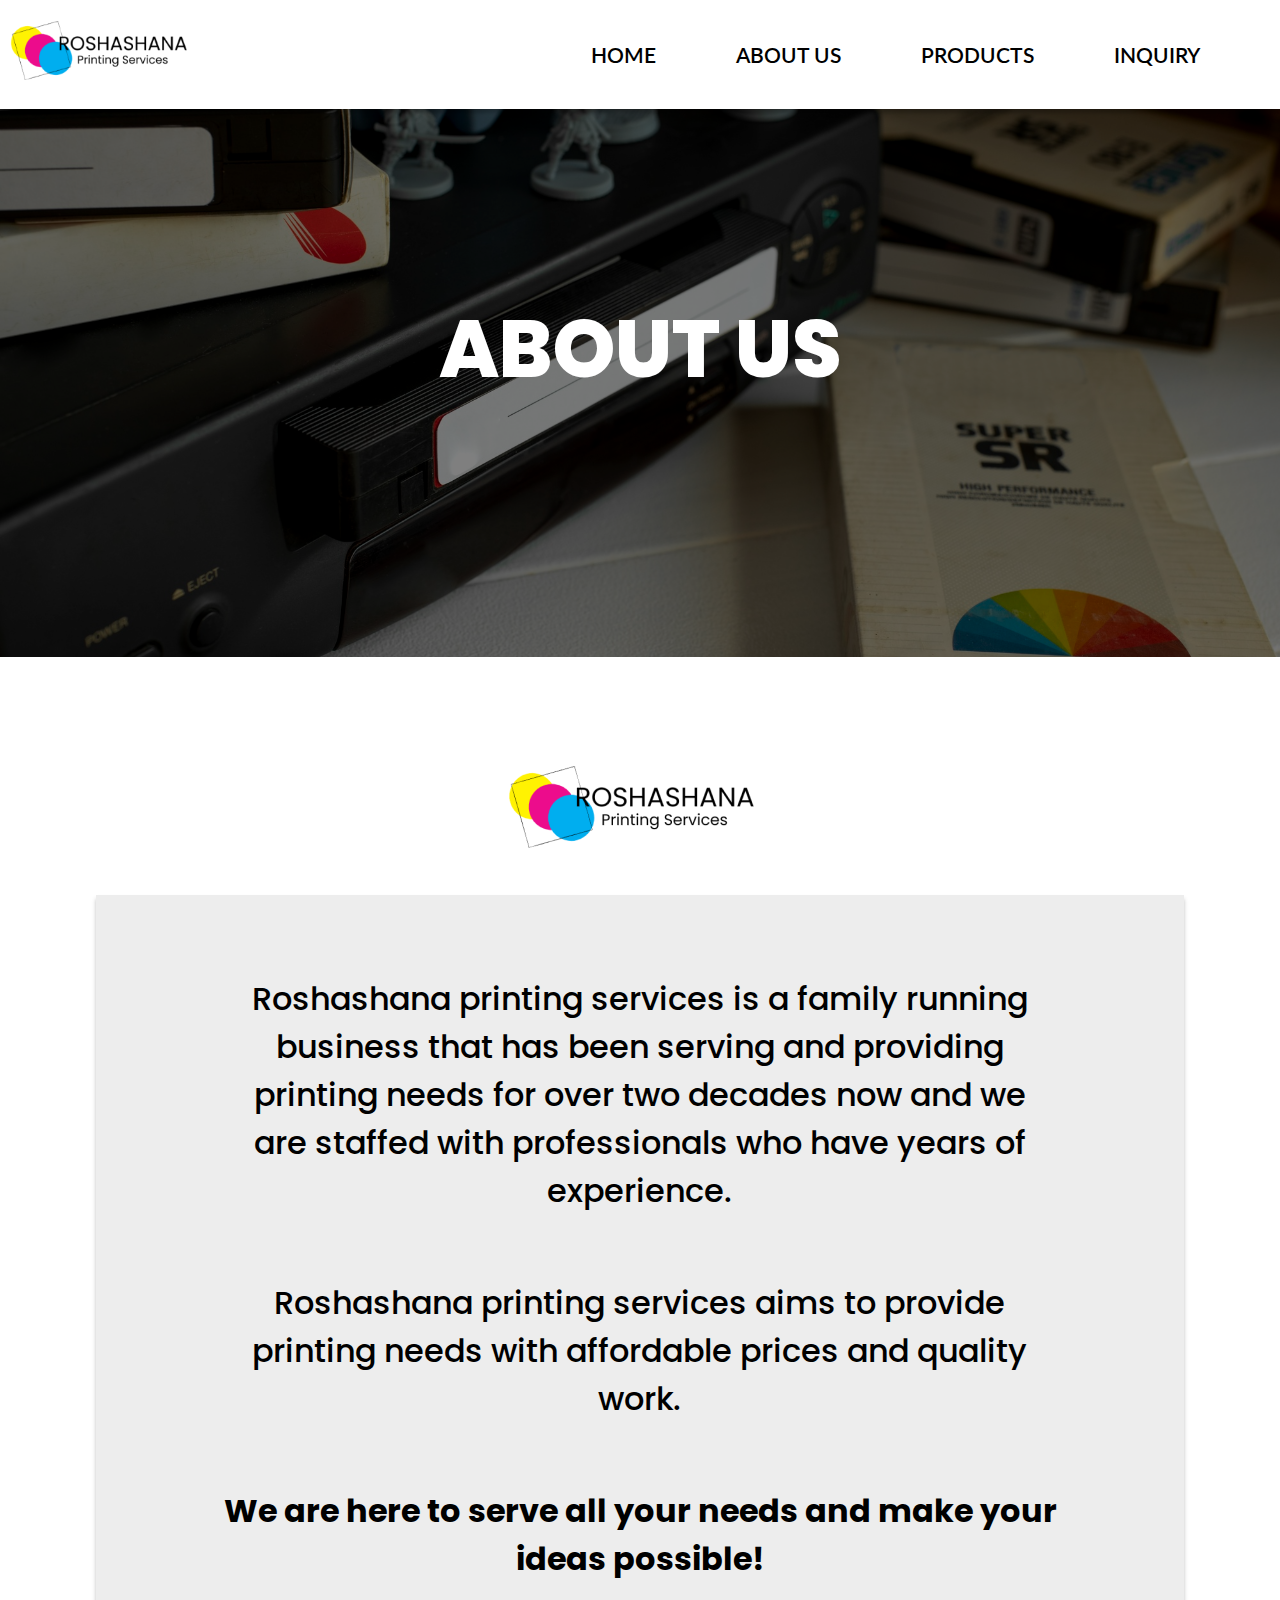
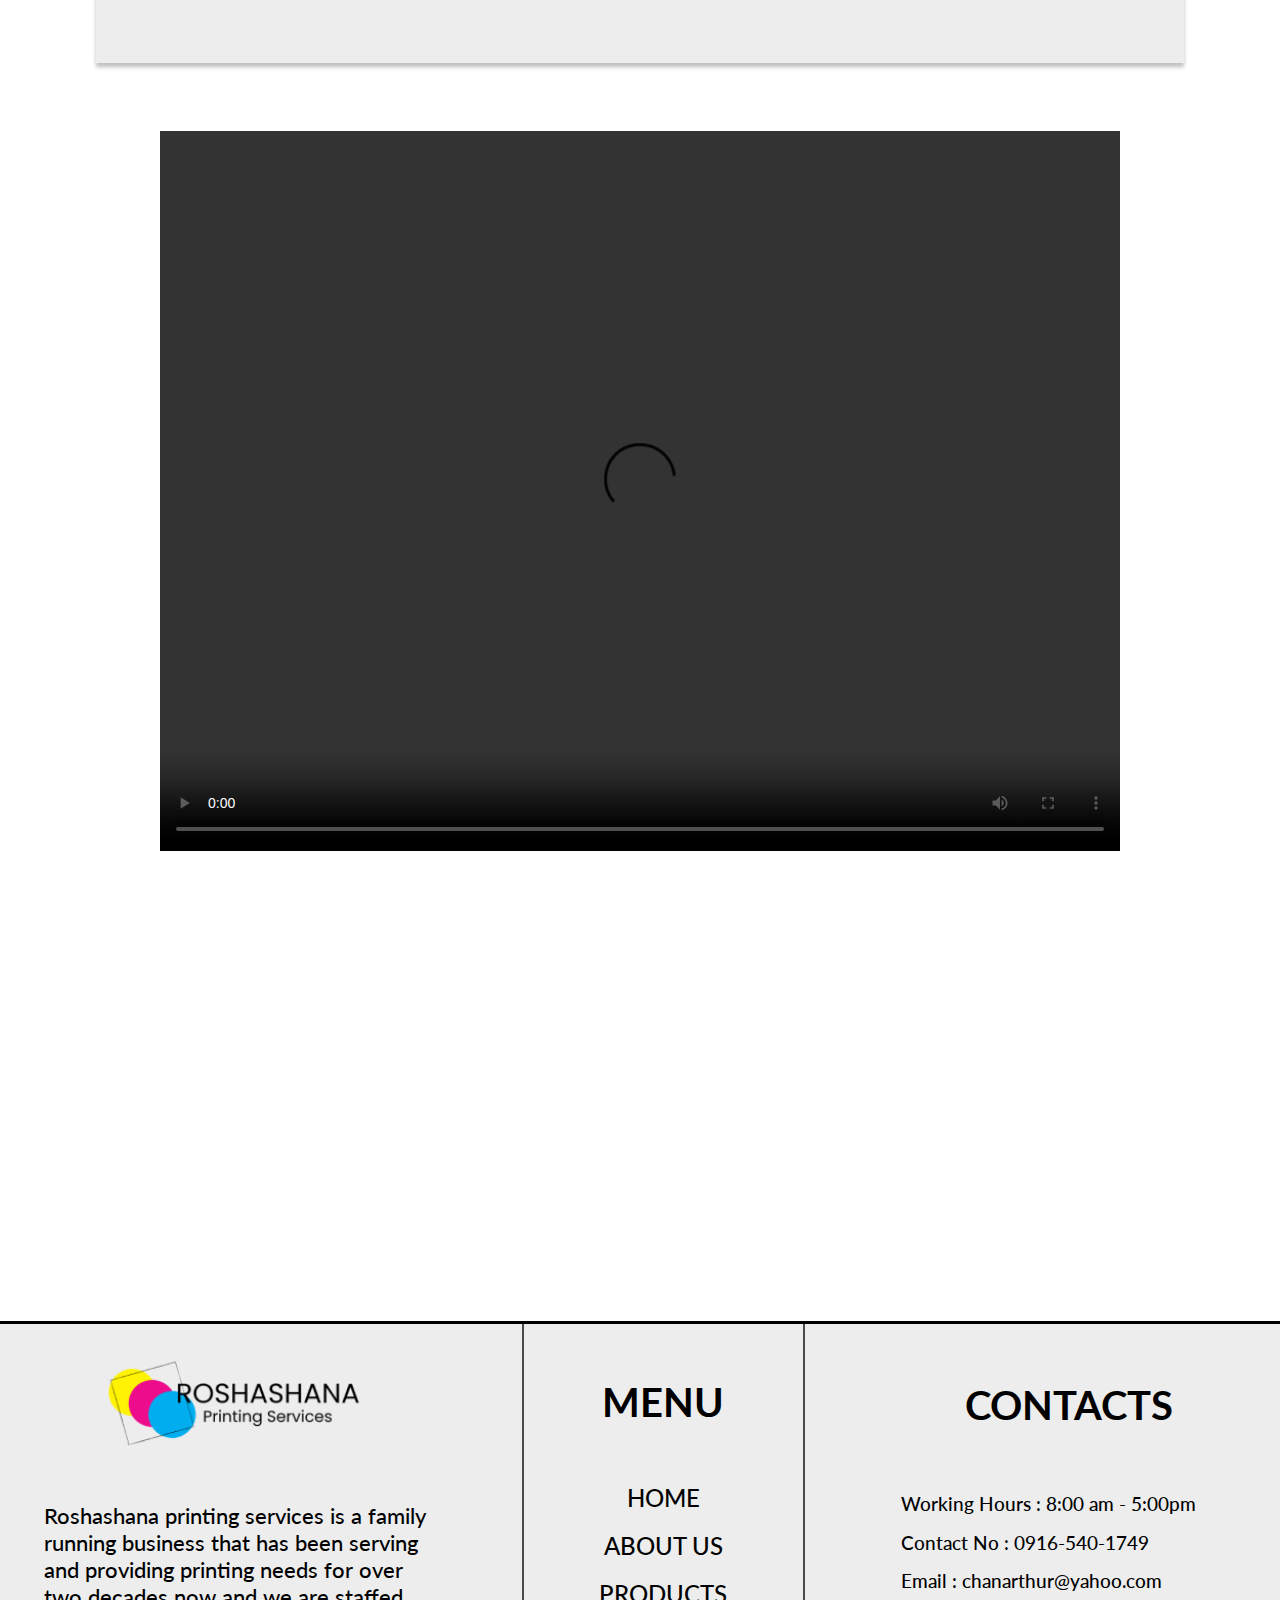
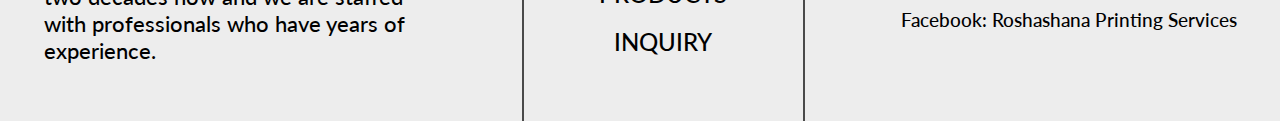
==== about.html @ 3abd0d21 "Add files via upload" ====
<!DOCTYPE html>
<html lang="en">
<head>
  <meta charset="UTF-8">
    <meta name="viewport" content="width=device-width, initial-scale=1.0">
    <title>About Us</title>
    <link rel="preconnect" href="https://fonts.googleapis.com">
    <link rel="preconnect" href="https://fonts.gstatic.com" crossorigin>
    <link href="https://fonts.googleapis.com/css2?family=Poppins:ital,wght@0,400;0,500;0,600;0,700;0,800;1,400;1,500;1,600;1,700&display=swap" rel="stylesheet">
    <link rel="preconnect" href="https://fonts.googleapis.com">
    <link rel="preconnect" href="https://fonts.gstatic.com" crossorigin>
    <link href="https://fonts.googleapis.com/css2?family=Lato:ital,wght@0,400;0,700;1,400&display=swap" rel="stylesheet">
    <link rel="stylesheet" href="styles/general.css">
    <link rel="stylesheet" href="styles/navbar.css">
    <link rel="stylesheet" href="styles/header.css">
    <link rel="stylesheet" href="styles/footer.css">
    <link rel="stylesheet" href="styles/about.css">
    <script src="script/script.js"></script>
</head>
<body>
    <!-- Existing Navbar -->
  <div id="navbar">
    <img src="images/logo.png" class="logo">
    <nav>
      <a href="index.html"> HOME </a>
      <a href="about.html"> ABOUT US </a>
      <a href="products.html"> PRODUCTS </a>
      <a href="inquiry.html"> INQUIRY </a>
    </nav>
  </div>

  <div id="navbar-mobile">
    <div class="mobile-container">
      <img src="images/logo.png" class="logo">
      <div class="hamburger-menu" onclick="toggleMobileMenu()">
        <div class="bar"></div>
        <div class="bar"></div>
        <div class="bar"></div>
      </div>
    </div>
    <nav class="mobile-nav">
      <a href="index.html"> HOME </a>
      <a href="about.html"> ABOUT US </a>
      <a href="products.html"> PRODUCTS </a>
      <a href="inquiry.html"> INQUIRY </a>
    </nav>
  </div>
  

  <!--Header Image-->
  <header>
    <div class="center-container">
      <h1 class="header-text header-solo">ABOUT US</h1>
    </div>
    <img src="images/header.png" id="header-img" alt="Header Image">
  </header>

  <section id="main-section">
    <section id="logo-section">
      <img src="images/logo.png" alt="Roshashana printing services logo">
    </section>

    <section id="description-section">
      <p>
        Roshashana printing services is a family running business 
        that has been serving and providing printing needs
        for over two decades now and we are staffed with 
        professionals who have years of experience.
      </p>
  
      <p>
        Roshashana printing services aims to provide 
        printing needs with affordable prices and quality work.
      </p>
  
      <h3> We are here to serve all your needs and make your ideas possible! </h3>
    </section>
  </section>

  <section class="media">
    <video controls width="400" height="300">
      <source src="media/roshashana-printing-service.mp4" type="video/mp4">
    </video>
  </section>

  <footer>
    <div class="column-one">
      <img src="images/logo.png" alt="Roshashana Printing Services Logo">
      <p>
        Roshashana printing services is a family running business that has been 
        serving and providing printing needs for over two decades now and we are 
        staffed with professionals who have years of experience.
      </p>
    </div>
    <div class="column-two">
      <h3>MENU</h3>
      <div class="footer-nav">
        <a href="index.html"> HOME </a>
        <a href="about.html"> ABOUT US </a>
        <a href="products.html"> PRODUCTS </a>
        <a href="inquiry.html"> INQUIRY </a>
      </div>
    </div>
      <div class="column-three">
        <h3>CONTACTS</h3>
        <div class="contacts-container">
          <p>Working Hours : 8:00 am - 5:00pm</p>
          <p>Contact No : <a href="tel:09165401749" target="_blank">0916-540-1749</a></p>
          <p>Email : <a href="mailto:chanarthur@yahoo.com" target="_blank">chanarthur@yahoo.com</a></p>
          <p>Facebook: <a href="https://www.facebook.com/profile.php?id=100064178760776" target="_blank">Roshashana Printing Services</a></p>
        </div>
      </div>
  </footer>
---- styles/general.css ----
:root {
  --white: #fff;
  --black: #000;
  --gray: #ededed;
  --lightblue: #00AEEF;
  --darkyellow: #F9C706;
  --pink: #EC0C8C;
  --semi-transparent-black: rgba(0, 0, 0, 0.5);
  --shadow-color: rgba(0, 0, 0, 0.25);
}

* {
  margin: 0;
  padding: 0;
  box-sizing: border-box;
  
}

body {
  font-family: Poppins;
}

h1 {
  font-weight: 800;
  font-size: 5em;
}

h2 {
  font-size: 4em;
  font-weight: 800;
  text-align: center;
}

h3 {
  font-size: 2.5em;
  font-weight: 700;
}

p {
  font-weight: 500;
}

img {
  object-fit: contain;
}

/* For centering container/div */
.center-container {
  display: flex;
  flex-direction: column;
  align-items: center;
  row-gap: 3em; 
}

section a {
  color: var(--lightblue);
  text-decoration: none;
}

/* To be continue */
section a:hover {
  text-decoration: underline;
  
}
---- styles/navbar.css ----
/* Existing Navbar */
#navbar {
  display: flex;
  align-items: center;
  background-color: #fff;
  box-shadow: 0px 4px 4px 0px var(--shadow-color);
  position: relative;
  z-index: 1;
}

.logo {
  width: 210px;
}

nav {
  display: flex;
  justify-content: flex-end;
  flex: 1;
  column-gap: 5em;
  margin-right: 5em;
}

nav a {
  color: #000;
  font-family: Lato;
  font-size: 1.3em;
  font-style: normal;
  font-weight: 600;
  text-decoration: none;
}

nav a:hover {
  transform: scale(1.2);
}

/* Mobile Navbar */
#navbar-mobile {
  display: none;
}

#navbar-mobile .mobile-container {
  display: flex;
  align-items: center;
  justify-content: space-between;
  padding: 1em;
  background-color: #fff;
  box-shadow: 0px 4px 4px 0px var(--shadow-color);
}

#navbar-mobile .logo {
  width: 150px;
}

.hamburger-menu {
  display: none;
  flex-direction: column;
  cursor: pointer;
}

.hamburger-menu .bar {
  width: 25px;
  height: 3px;
  background-color: #000;
  margin: 4px 0;
  transition: 0.4s;
}

.mobile-nav {
  display: none;
  flex-direction: column;
  background-color: #fff;
  position: absolute;
  top: 100px; /* Increase this value as needed */
  width: 100%;
  box-shadow: 0px 2px 5px rgba(0, 0, 0, 0.1);
  z-index: 999;
}



.mobile-nav a {
  padding: 1em; /* Increase if necessary */
  text-align: center;
  font-size: 1.2em;
  text-decoration: none;
  color: #000;
  border-bottom: 1px solid #ddd; /* Add a bottom border for separation */
}

.mobile-nav a:hover {
  background-color: #f0f0f0; /* Highlight on hover */
}


@media screen and (max-width: 1000px) {
  .logo {
    width: 170px;
  }

  nav {
    column-gap: 4em;
    margin-right: 2em;
  }
}

@media screen and (max-width: 830px) {
  .logo {
    width: 150px;
  }

  nav {
    column-gap: 3em;
    margin-right: 1.7em;
  }

  nav a {
    font-size: 1.2em;
  }
}

@media screen and (max-width: 750px) {
  /* Hide desktop navbar, show mobile navbar */
  #navbar {
    display: none;
  }

  #navbar-mobile {
    display: block;
    position: fixed;
    top: 0;
    width: 100%;
    z-index: 1000;
  }

  /* Show hamburger menu */
  .hamburger-menu {
    display: flex;
  }

  /* When the menu is active */
  .mobile-nav-active {
    display: flex !important;
    z-index: 999;
  }
}
---- styles/header.css ----
/*Header Image*/
.index-header-solo {
  display: none;
}

header {
  position: relative;
  width: 100%;
  height: 548px; /* Set the height to match the content */
  overflow: hidden;
}

/* For black background rectangle */
header::before {
  content: '';
  position: absolute;
  top: 0;
  left: 0;
  width: 100%;
  height: 100%;
  background-color: var(--semi-transparent-black); /* Semi-transparent black */
  z-index: 1; /* Behind the text and image */
}

/* Text styles */
.header-text, .sub-header-text {
  position: absolute;
  color: var(--white);
  z-index: 2; 
}

.header-text {
  top: 90px;
}

.header-solo {
  top: 180px;
}

.tab-space {
  margin-left: 0.5em;
}

.sub-header-text {
  font-size: 3em;
  top: 350px;
}

/* Header image styling */
#header-img {
  position: relative;
  height: 100%;
  width: 100%;
  object-fit: cover;
  z-index: 0; /* Main image is behind everything */
}

@media screen and (max-width: 985px) {
  header {
    height: 480px;
  }
  .header-text {
    font-size: 4em;
  }

  .sub-header-text {
    font-size: 2.7em;
    top: 320px;
  }
}

@media screen and (max-width: 770px) {
  .header-text {
    font-size: 3.5em;
  }
}

@media screen and (max-width: 690px) {
  .header-text {
    font-size: 3em;
  }

  .sub-header-text {
    font-size: 2.3em;
  }
}

@media screen and (max-width: 750px) {
  .index-header .header-text {
    top: 190px;
  }
}
---- styles/footer.css ----
footer {
  margin-top: 50vh;
  display: flex;
  align-items: stretch; /* Added to ensure all columns have equal height */
  justify-content: space-evenly; 
  font-family: Lato;
  background-color: var(--gray);
  border-top: 3px solid var(--black);
  min-height: 400px; /* Added to ensure footer has enough height */
  overflow: hidden;
}

footer a, .column-three p {
  line-height: 2em;
}

footer a {
  display: flex;
  flex-direction: column;
  align-items: center;
  color: #000;
  font-family: Lato;
  font-size: 1.5em;
  font-style: normal;
  font-weight: 500;
  text-decoration: none;
}

footer a:hover {
  color: var(--lightblue);
  text-decoration: underline;
}

footer span {
  font-weight: 700;
}

.column-one, .column-two, .column-three {
  display: flex;
  flex-direction: column;
  align-items: center;
  justify-content: center;
}
.column-one {
  width: 480px;
  row-gap: 1em;
  padding-bottom: 3em;
  padding-right: 5em;
  border-right: 2px solid rgb(74, 74, 74);
}

.column-one p {
  font-size: 1.4em;
  font-weight: 500;
}

.column-one img {
  width: 75%;
}

.column-two {
  row-gap: 3em;
  padding: 0 2em;
}

.column-three {
  padding-bottom: 1.5em;
  padding-left: 6em;
  border-left: 2px solid rgb(74, 74, 74);
}

.contacts-container {
  margin-top: 3.5em;
}
.column-three p {
  font-size: 1.2em;
}

.column-three a {
  font-size: 1em;
}

.column-three a {
  display: inline-block;
}

@media screen /*and (min-width: 980)*/ and (max-width: 1170px) {
  .column-one {
    margin-left: 2em;
    padding-bottom: 4em;
  }

  .column-two {
    margin-top: -2em;
    padding-bottom: 1.2em;
  }
  .column-three {
    margin-top: -1.5em;
    margin-right: 1em;
    padding-left: 1.5em;
   
  }
}

@media screen and (max-width: 1078px) {
  .column-one {
    padding-bottom: 6em;

  }

  .column-one img {
    width: 250px;
  }
}

@media screen and (max-width: 979px) {
  .column-one {
    row-gap: 2em;
    padding: 0;
    padding-right: 2em;
    padding-bottom: 10em;
    
  }

  .column-one p {
    font-size: 1.5em;
  }

  .column-three p {
    width: 150px;
  }

  .column-two {
    row-gap: 6em;
    padding-top: 1.7em;
  }
  .footer-nav {
    display: flex;
    flex-direction: column;
    row-gap: 1.5em;
  }

  .column-three {
    padding-top: 4em;
    margin-right: 3em;

  }
}

@media screen and (max-width: 888px) {
  footer h3 {
    font-size: 2em;
    font-weight: 600;
  }
  .column-one {
    padding-right: 1em;
    row-gap: 2em;
    padding-bottom: 11em;
  }

  .column-one img {
    width: 250px;
  }

  .column-one p {
    font-size: 1.2em;
  }

  .column-two {
    padding-right: 0;
    margin-right: 0;
  }
  .column-three {
    padding-left: 0;
    margin-left: 2em;
    margin-right: 6em;
  }
  .column-three h3 {
    padding-left: 0.5em;
  }

  .contacts-container {
    padding-left: 1em;
  }
} 

@media screen and (max-width: 793px) {
  .column-one {
    padding-bottom: 15em;
  }
  .column-two, .column-three {
    padding-bottom: 5em;
  }

  .column-three {
    padding-left: 0.5em;
  }
}

/* mobile below footer */
@media screen and (max-width: 733px) {
  .column-one, .column-two {
    display: none;
  }
  .column-three p {
    width: 500px;
    margin: 0 auto;
  }

  .column-three {
    border-left: none;
    padding-top: 2em;
    margin-top: 0;
  }

  .column-three h3 {
    font-size: 2.5em;
  }

  .column-three p {
    font-size: 1.5em;
  }

  @media screen and (max-width: 520px) {
    .column-three {
      margin: 0;
    }

    .column-three h3 {
      font-size: 2em;
    } 
    
    .column-three p {
      width: auto;
      font-size: 1.2em;
    }
  }
}
---- styles/about.css ----
body {
  box-sizing: border-box;
}

#main-section {
  margin-top: 5em;
  text-align: center;
  display: flex;
  flex-direction: column;
  align-items: center;
}

#logo-section img {
  max-width: 100%;
  height: auto;
}

#description-section {
  background-color: var(--gray);
  display: flex;
  flex-direction: column;
  align-items: center;
  row-gap: 4em;
  padding: 5em;
  width: 85%;
  box-shadow: 0px 4px 4px 0px var(--shadow-color);
}

#description-section p, #description-section h3 {
  text-align: center;
}

#description-section p {
  font-size: 2em;
  font-weight: 500;
  width: 85%;
}

#description-section h3 {
  font-size: 2em;
}

/* Media Section */
.media {
  width: 100%;
  display: flex;
  justify-content: center;
  padding: 20px 0;
}

.media video {
  margin-top: 3em;
  width: 75%; /* Set video width to 80% */
  max-width: 100%; /* Ensure it doesn't exceed container width */
  height: auto;
}

/* Media Query */
@media (max-width: 768px) {
  #main-section {
    margin-top: 3em;
  }

  #description-section {
    padding: 2em;
  }

  #description-section p {
    font-size: 1.5em;
  }

  #description-section h3 {
    font-size: 1.5em;
  }

  .media {
    padding: 10px 0;
  }

  #logo-section img {
    width: 70%; /* Make logo smaller */
    max-width: 300px; /* Set a max width if needed */
  }
}
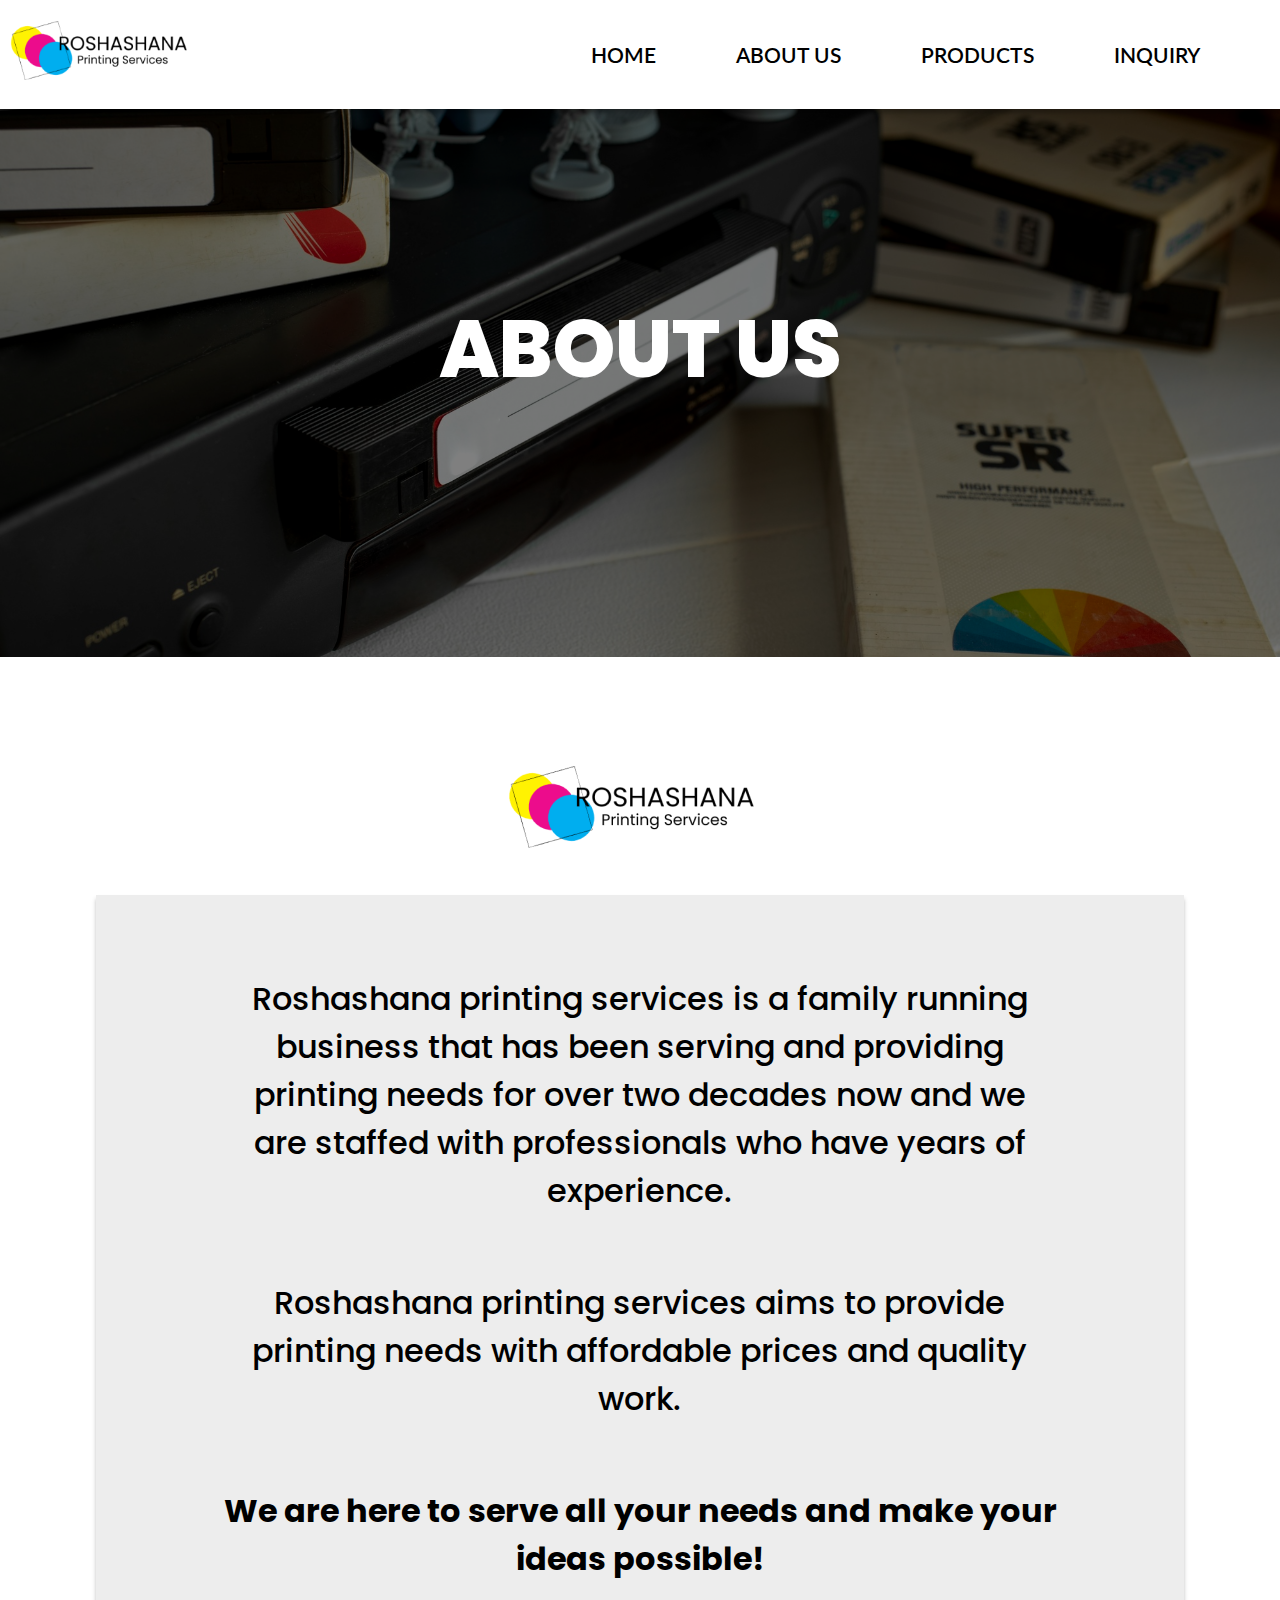
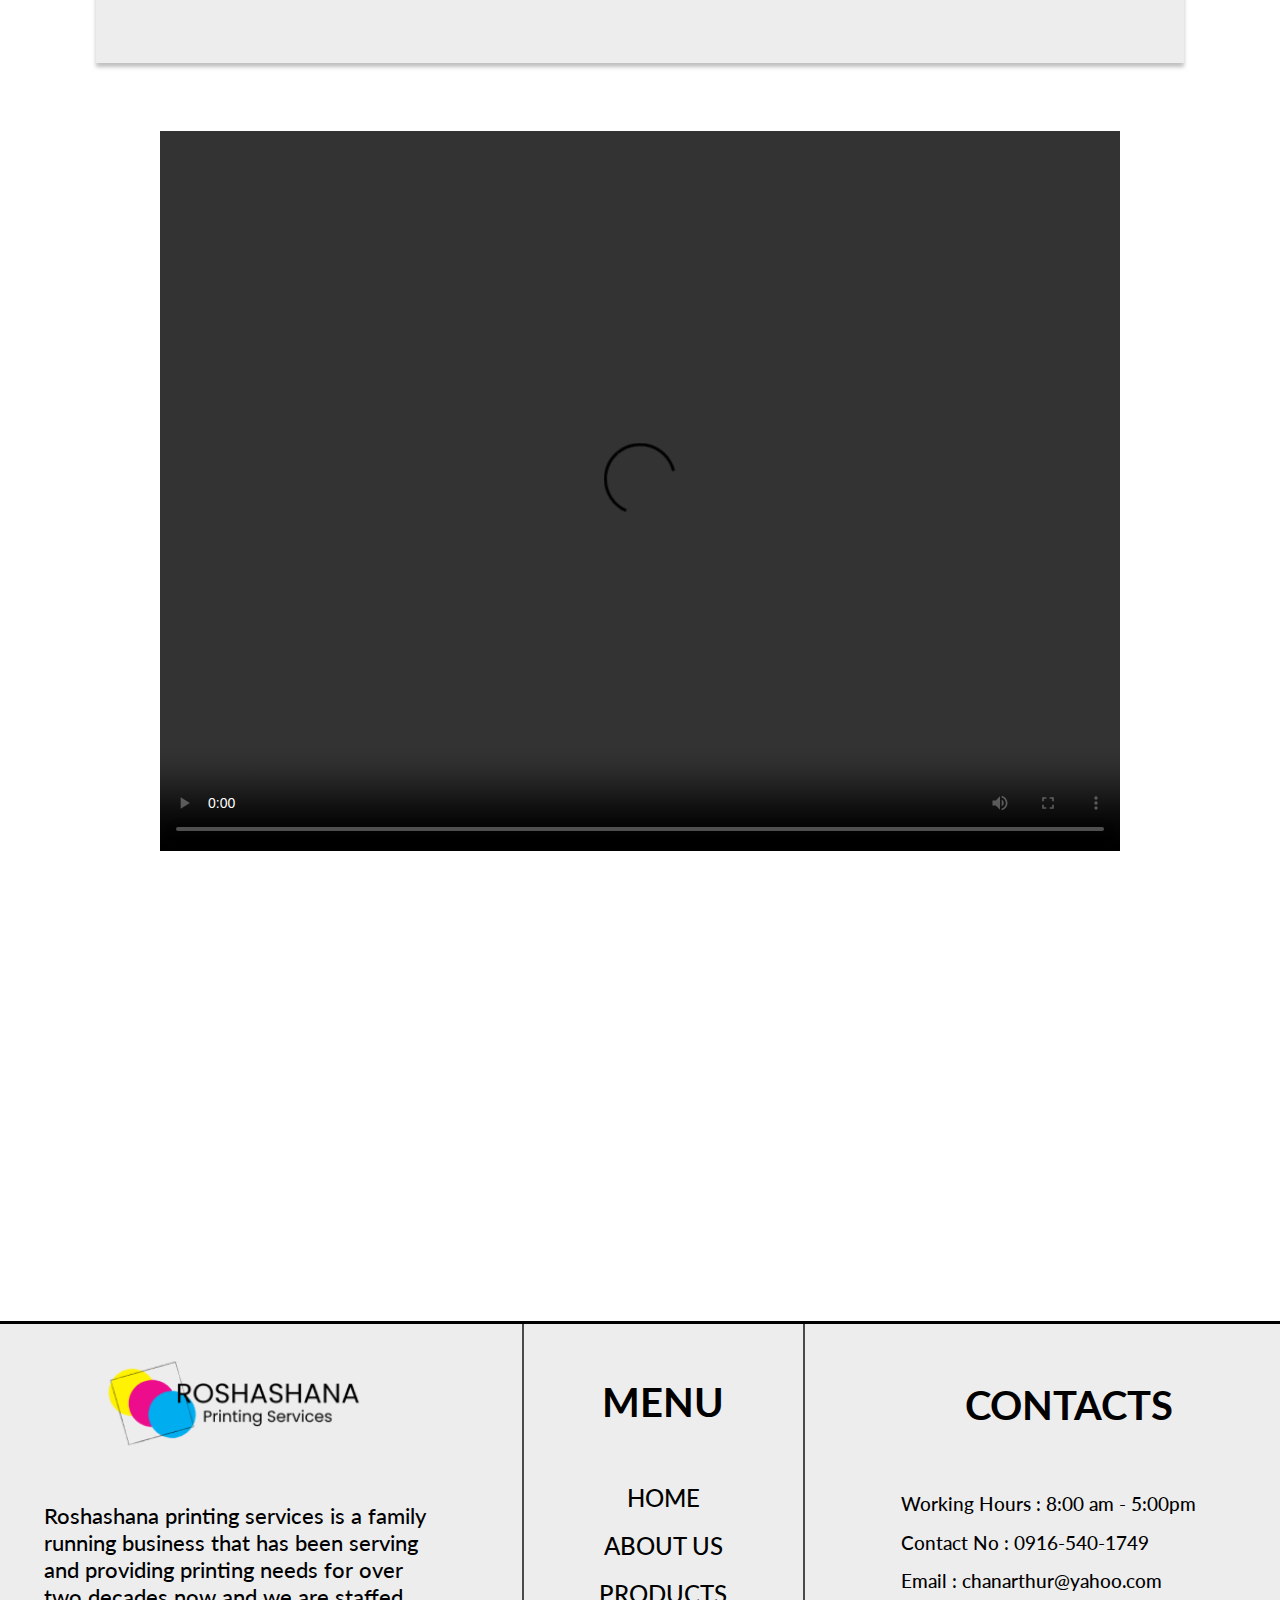
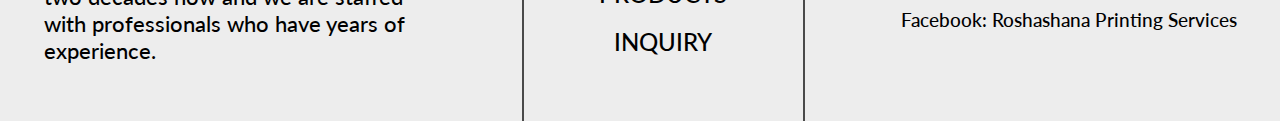
==== commit 528f46e4: "Update about.html" ====
--- a/about.html
+++ b/about.html
@@ -15,6 +15,7 @@
     <link rel="stylesheet" href="styles/header.css">
     <link rel="stylesheet" href="styles/footer.css">
     <link rel="stylesheet" href="styles/about.css">
+    <link rel="icon" type="image/x-icon" href="images/favicon.ico">
     <script src="script/script.js"></script>
 </head>
 <body>
@@ -110,4 +111,4 @@
           <p>Facebook: <a href="https://www.facebook.com/profile.php?id=100064178760776" target="_blank">Roshashana Printing Services</a></p>
         </div>
       </div>
-  </footer>+  </footer>
--- a/styles/about.css
+++ b/styles/about.css
@@ -78,7 +78,7 @@
   }
 
   #logo-section img {
-    width: 70%; /* Make logo smaller */
-    max-width: 300px; /* Set a max width if needed */
+    width: 70%; 
+    max-width: 300px; 
   }
 }
